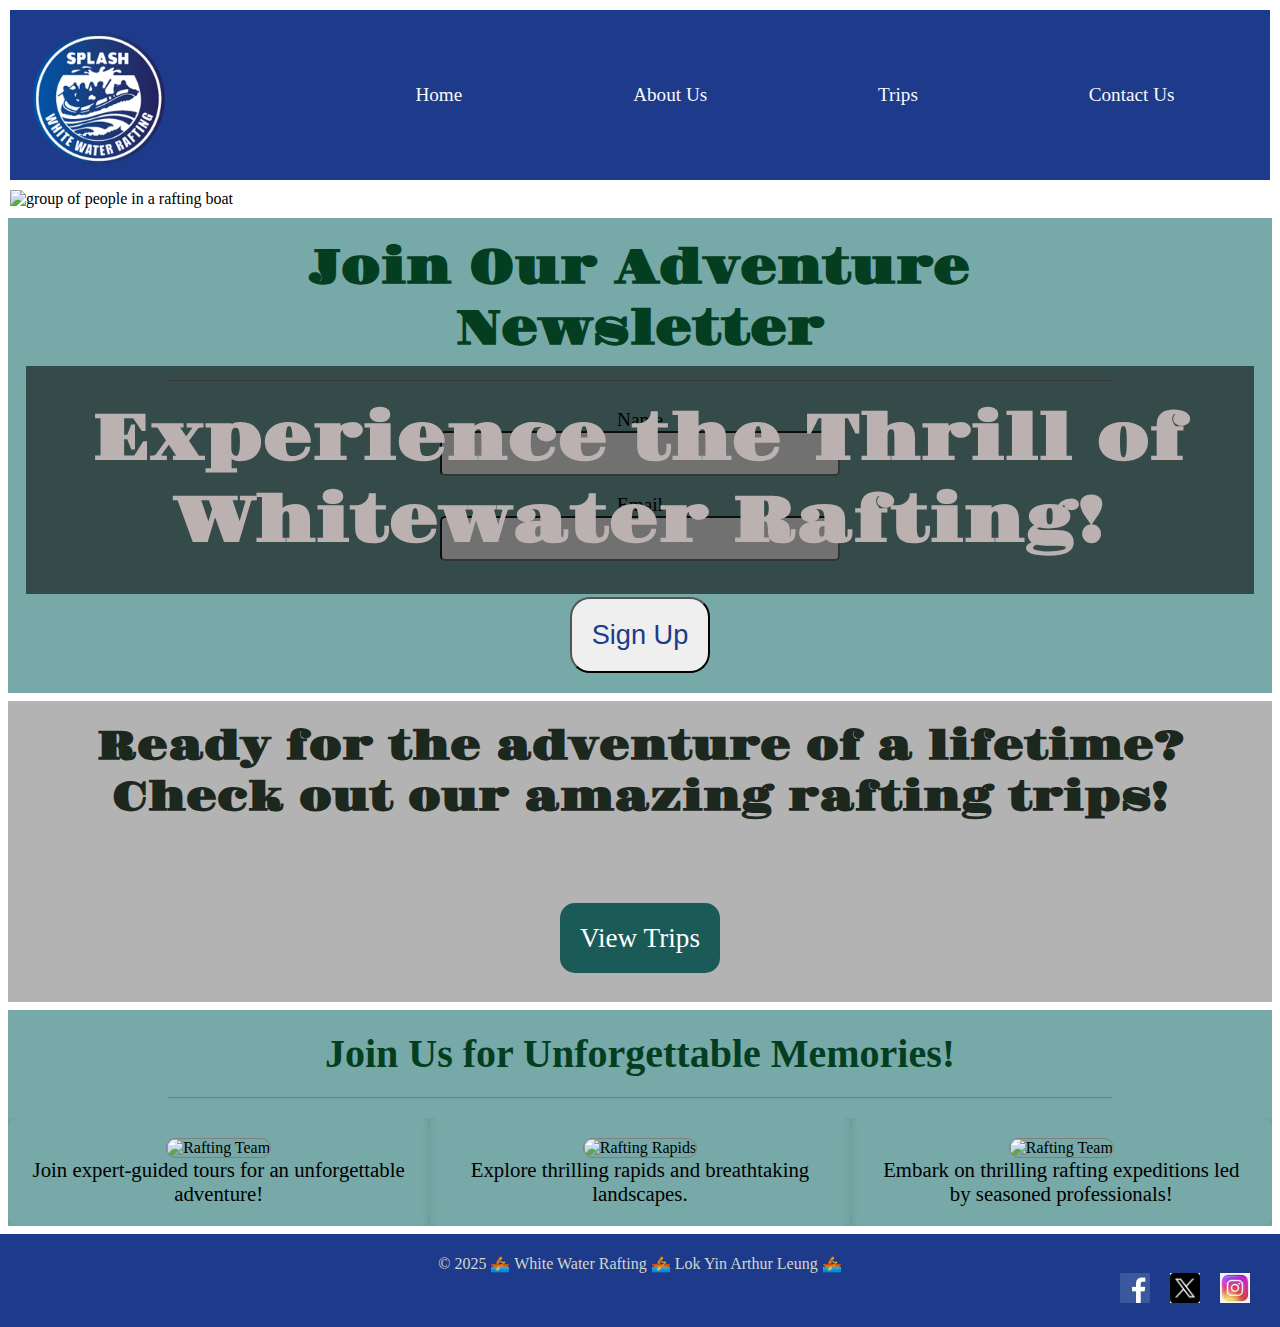
==== wwr/index.html @ b6dfb4f6 "Updated" ====
<!DOCTYPE html>
<html lang="en">
<head>
    <meta charset="UTF-8">
    <meta name="viewport" content="width=device-width, initial-scale=1.0">
    <meta name="description" content="Experience the thrill of white water rafting! Explore our exciting rafting adventures, perfect for all skill levels. Book your next adventure with us today!">
    <meta name="author" content="Gift Ndoma">
    <title>White Water Rafting - Home</title>
    <link rel="preconnect" href="https://fonts.googleapis.com">
    <link rel="preconnect" href="https://fonts.gstatic.com" crossorigin>
    <link href="https://fonts.googleapis.com/css2?family=Gravitas+One&family=Merriweather:wght@400;700&display=swap" rel="stylesheet">
    <link rel="stylesheet" href="styles/rafting.css">
</head>
<body>
    <header>
        <img src="images/logo.png" alt="My Logo">
        <nav>
            <a href="index.html">Home</a>
            <a href="about.html">About Us</a>
            <a href="trips.html">Trips</a>
            <a href="contact.html">Contact Us</a>
        </nav>
    </header>
    <main>
        <section class="home">
            <img src="images/rafting_image4.jpg" alt="group of people in a rafting boat">
            <h1><b>Experience the Thrill of Whitewater Rafting!</b></h1>
        </section>
        <div class="newsletter">
            <h2>Join Our Adventure Newsletter</h2>
            <form class="form field-form">
                <label for="name">Name</label>
                <input type="text" id="name" name="name"><br>
                <label for="email">Email</label>
                <input type="email" id="email" name="email"><br><br>
                <button type="submit">Sign Up</button>
            </form>
        </div>
        <div class="cta">
            <h2>Ready for the adventure of a lifetime? Check out our amazing rafting trips!</h2>
            <div>
                <a href="trips.html">View Trips</a>
            </div>
        </div>
        <section class="grid-section">
            <h2>Join Us for Unforgettable Memories!</h2>
            <div class="grid-container">
                <section class="grid-item">
                    <img src="images/rafting_image5.jpg" alt="Rafting Team">
                    <p>Join expert-guided tours for an unforgettable adventure!</p>
                </section>
                <section class="grid-item">
                    <img src="images/rafting_image4.jpg" alt="Rafting Rapids">
                    <p>Explore thrilling rapids and breathtaking landscapes.</p>
                </section>
                <section class="grid-item">
                    <img src="images/rafting_image5.jpg" alt="Rafting Team">
                    <p>Embark on thrilling rafting expeditions led by seasoned professionals!</p>
                </section>
            </div>
        </section>
    </main>
    <footer>
        <p>&copy; 2025 🚣 White Water Rafting 🚣 Lok Yin Arthur Leung 🚣</p>
        <div class="icons">
            <a href="https://facebook.com" target="_blank">
                <img src="images/facebook.png" alt="Facebook">
            </a>
            <a href="https://x.com" target="_blank">
                <img src="images/X.png" alt="X">
            </a>
            <a href="https://instagram.com" target="_blank">
                <img src="images/instagram.jpg" alt="Instagram">
            </a>
        </div>
    </footer>
</body>   
</html>
---- wwr/styles/rafting.css ----
* {
    margin: 0px;
    padding: 0px;
    box-sizing: border-box;
}

:root {
    --primary-color: #1E3A8A;
    --secondary-color: #033e21;
    --accent1-color: #E56B4F;
    --accent2-color: #76A9A7;
    --accent3-color: #B3B3B3;
}


h1, h2 {
    color: var(--secondary-color);
    font-size: 2rem;
    font-family: 'Gravitas One', 'sans-serif';
}

a img {
    text-decoration: none;
}



.hero {
    position: relative;
    overflow-y: hidden;
    margin: 10px;
}

.hero img {
    width: 100%;
    height: auto;
    display: block;

}

.hero h1 {
    font-size: 2.5rem;
    margin: 0.5em 0;
    padding: 15px;
    width: 100%;
    text-align: center;
    background-color: #b3b3b3ce;
    position: absolute;
    top: 10px;
    z-index: 1;
}

.hero article img {
    height: 110px;
    width: 100px;
    float: right; 
}


.hero article {
    position: absolute; 
    bottom: 5rem; 
    background-color: #b3b3b3ce; 
    padding: clamp(1rem, 3vw, 2rem);
    color: #000;
    margin: 0 1rem; 
}

.hero article p {
    padding-top: 20px; 
    font-size: 1.1rem;
}

header {
    display: grid;
    grid-template-columns: 1fr 3fr;
    align-items: center;
    padding: 10px;
    margin: 10px;
    background: var(--primary-color);
}

nav {
    display: flex;
    justify-content: space-around;
    flex-wrap: wrap; 
}

header img {
    width: 150px;
    height: auto;
    border-radius: 10%;
}

nav a:hover {
    color: var(--accent1-color);
} 

nav a {
    font-size: larger;
    text-decoration: none;
    color:#F8F9FA;
}

.history-content {
    display: flex;
    align-items: center;
    justify-content: center;
    gap: 20px;
    max-width: 1000px;
    margin: 0 auto;
    text-align: justify;
    padding: 20px;
}

.history-text {
    flex: 1;
    padding: 10px;
}

.history-text.left {
    text-align: left;
}

.history-text.right {
    text-align: right;
}

.history-image {
    flex: 0.5;
    text-align: center;
}

.history-image img {
    width: 200px; 
    height: auto;
    border-radius: 10px;
    box-shadow: 2px 2px 10px rgba(0, 0, 0, 0.1);
}

.adventure {
    display: grid;
    grid-template-columns: 1fr 1fr 1fr;
    grid-gap: 20px;
    margin: 20px;
    max-width: 100%;
    padding: 20px;
}

figcaption{
    text-align: center;
    font-size: 1.3rem;
    font-weight: 600;
    font-family: 'Merriweather';
}

.adventure figure img {
    width: 100%;  
    height: 200px;  
    object-fit: cover; 
    padding: 0;
    box-shadow: 10px 10px 15px rgba(0, 0, 0, 0.3);
    border-radius: 5px;
}

.adventure-container {
    background-color: var(--accent3-color);
    margin: 0 0.5em;
}

section h2 {
    font-family: 'Roboto Slab', serif;
    padding: 20px;
    text-align: center;
    font-size: 2.5rem;
}

footer {
    width: 100%;
    padding: 20px;
    text-align: center;
    background-color: var(--primary-color);
    color: #f5f5dcd7;
    box-sizing: border-box;
}


.icons a {
    margin: 0 10px;
    height: 50%
}

.icons a img{
    width: 30px;
    height: 30px;
}

.icons {
    display: flex;
    justify-content: flex-end;
}

.contact {
    text-align: center;
    padding: 20px 10px;
    margin: 10px 10px;
}

.contact h2 {
    padding-bottom: 10px;
    font-size: 2rem;
}

.contact p {
    font-size: 1.5rem;
    padding: 1rem;
}

iframe {
	width: 100%;
    padding: .5rem;
    border: none;
}

.employees_profiles { 
    padding: 1rem;
    background-color: whitesmoke;
    border: 1px solid #8080804c;
    margin: 0.5em;
}

.employees {
    display: flex;
    gap: 3rem;
    justify-content: center;
    flex-wrap: wrap;
}

.employees_profiles h2 {
    text-align: center;
    font-size: 2.5rem;
    padding-bottom: 20px;
}

.employees img {
    border-radius: 50%;
}

.employees p {
    font-size: 1.2rem;
    color: var(--primary-color);
    font-weight: 600;
    text-align: center;
    width: 200px;
}

.contact_container {
    background-color: var(--accent3-color);
    margin: 0.5em;
}

.employee {
    display: flex;
    flex-direction: column;
    align-items: center;
} 

.form {
    background-color: var(--accent2-color);
    margin: .5rem;
    padding: 20px;
    display: flex;
    flex-direction: column;
    align-items: center;
    border-radius: 5px;
}

.field {
    display: grid;
    grid-gap: .5rem;
    margin: 1rem;
    border: none;
    padding: 20px;
}

legend {
    font-size: 1.5rem;
    text-align: center;
    color: #2B2B2B;
}

.form h2 {
    text-align: center;
    padding: 20px;
}

input, textarea {
    padding: 0.5rem;
    font-size: 1.1rem;
    border-radius: 5px;
}

label {
    text-align: center;
    font-size: 1.2rem;
}

button {
    padding: 20px;
    border-radius: 20px;
    font-size: 1.7rem;
    font-weight: 500;
    color: var(--primary-color);
}

button:hover {
    background-color: #033e21;
    color: whitesmoke;
    cursor: pointer;
}

footer p a {
    text-decoration: none;
    color: #f5f5dcd7;
}

footer p a:hover {
    color: var(--accent1-color)
}

.home {
    position: relative;
    margin: 10px;
}

.home img {
    width: 100%;
    height: auto;
    display: block;
}

.home h1 {
    position: absolute;
    top: 10rem;
    font-size: clamp(2rem, 6vw, 4rem);
    margin: 1rem;
    text-align: center;
    background-color: #0000008e;
    padding: clamp(1rem, 3vw, 2rem);
    color: #bbb1b1;
}

.newsletter {
    background-color: var(--accent2-color);
    margin: 0 0.5em;
}

.newsletter h2 {
    text-align: center;
    padding: 20px;
    font-size: 3rem;
    border-bottom: 0.7px solid rgb(138, 126, 126);
    margin: 0 10rem;
} 

.field-form input {
    width: 25rem;
    padding: 10px;
}


.cta {
    background-color: var(--accent3-color);
    margin: 0 0.5em;
    text-align: center;
}

.cta h2 {
    padding: 20px;
    text-align: center;
    font-size: 2.5rem;
    color: rgb(28, 39, 29);
}

.cta div{
    padding: 5rem 0 3rem 0;
}

.cta a {
    text-decoration: none;
    color: #fff;;
    background-color: #1a5a57;
    padding: 20px;
    font-size: 1.7rem;
    font-weight: 500;
    border-radius: 15px;
}

.cta a:hover {
    color: #fff;
    background-color: var(--secondary-color);
}

.grid-container {
    display: grid;
    grid-template-columns: repeat(auto-fit, minmax(300px, 1fr));
    margin: 0;
    overflow-x: hidden;
}

.grid-item {
    padding: 20px;
    border-radius: 10px;
    box-shadow: 0 0 10px rgba(0, 0, 0, 0.1);
    text-align: center;
}

.grid-item p {
    font-size: 1.3rem;
}

.grid-section {
    background-color: var(--accent2-color);
    margin: 0.5em;
}

.grid-section h2 {
    border-bottom: 1px solid #b34b34a4;
    margin: 0 10rem;
    margin-bottom: 20px;
}

.grid-item img {
    border-radius: 10px;
    border: 1px solid grey;
    width: 100%;
    height: auto;
}

.trip img {
    width: 100%;
    height: auto;
    border-radius: 5px;
    box-shadow: 10px 10px 15px rgba(0, 0, 0, 0.3);
}

.trips {
    display: grid;
    grid-template-columns: repeat(auto-fit, minmax(300px, 1fr));
    margin: 0.5em;
    gap: 20px;
    background-color: #f1d1d1;
    border-radius: 5px;
}

.trip {
    padding: 20px 10px;
}

.trip h3 {
    text-align: center;
    padding: 5px;
    font-size: 1.5rem;
    color: #b51901;
    font-family: 'Montserrat', 'sans-serif';
}

.trip p {
    text-align: center;
    font-size: 1.2rem;
    padding: 5px;
    font-family: 'Roboto', 'Serif';
    color: #000000;
}

.trip-table {
    border: 2px solid rgb(140 140 140);
    border-collapse: collapse;
    border-spacing: 0;
    margin: 2rem auto;
    width: 90%;
}

th, td {
    border: 2px solid rgb(6, 6, 6);
    padding: 10px;
    font-family: 'Montserrat', 'sans-serif';
    text-align: center; 
}

.trips-div {
    background-color: var(--accent3-color);
    height: 350px;
    display: flex;
    margin: 0.5em;
    box-shadow: 10px 10px 40px rgba(0, 0, 0, 0.3);
}

thead th {
    background-color: var(--accent2-color);
    font-size: 1.3rem;

}

tbody > tr:nth-of-type(even) {
    background-color: var(--accent2-color);
}

tbody > tr:nth-of-type(odd) {
    background-color: #6b2f2f;
    color: #fff;
}

.cta p {
    font-size: 1.2rem;
}
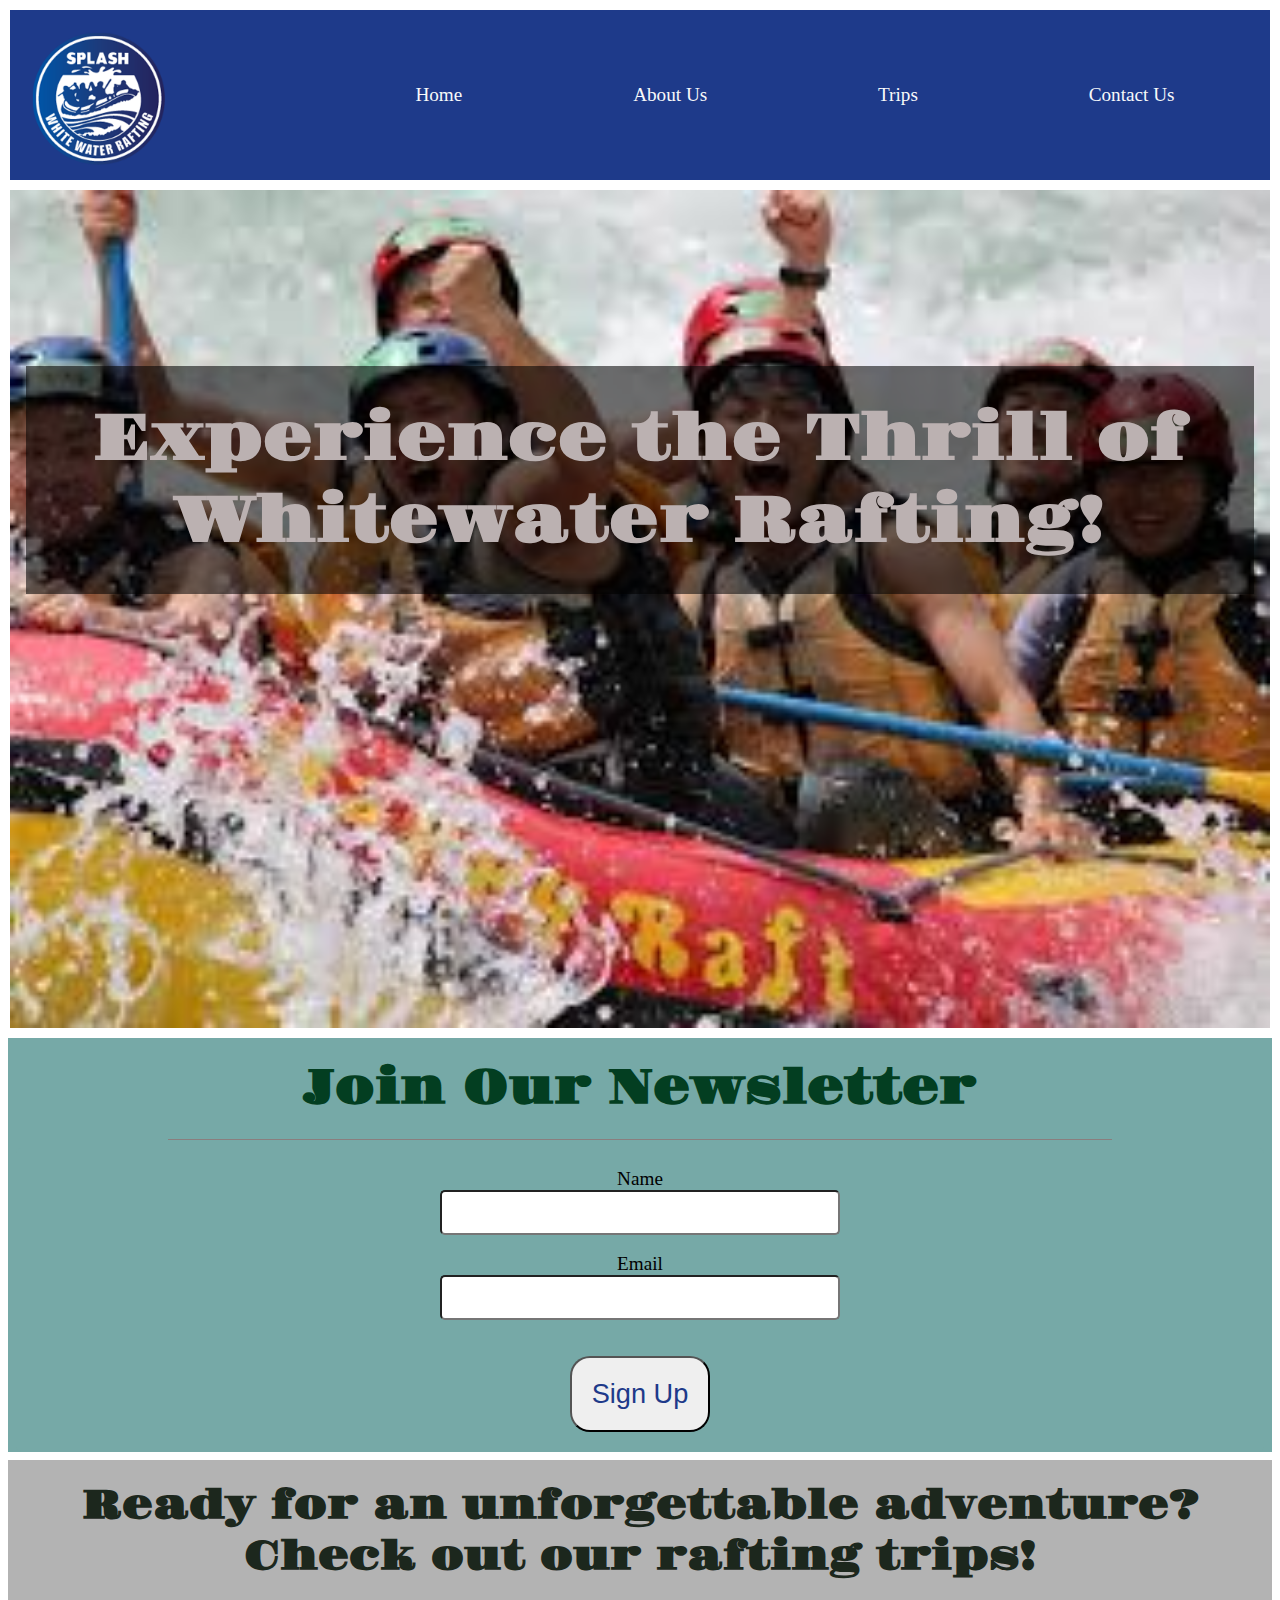
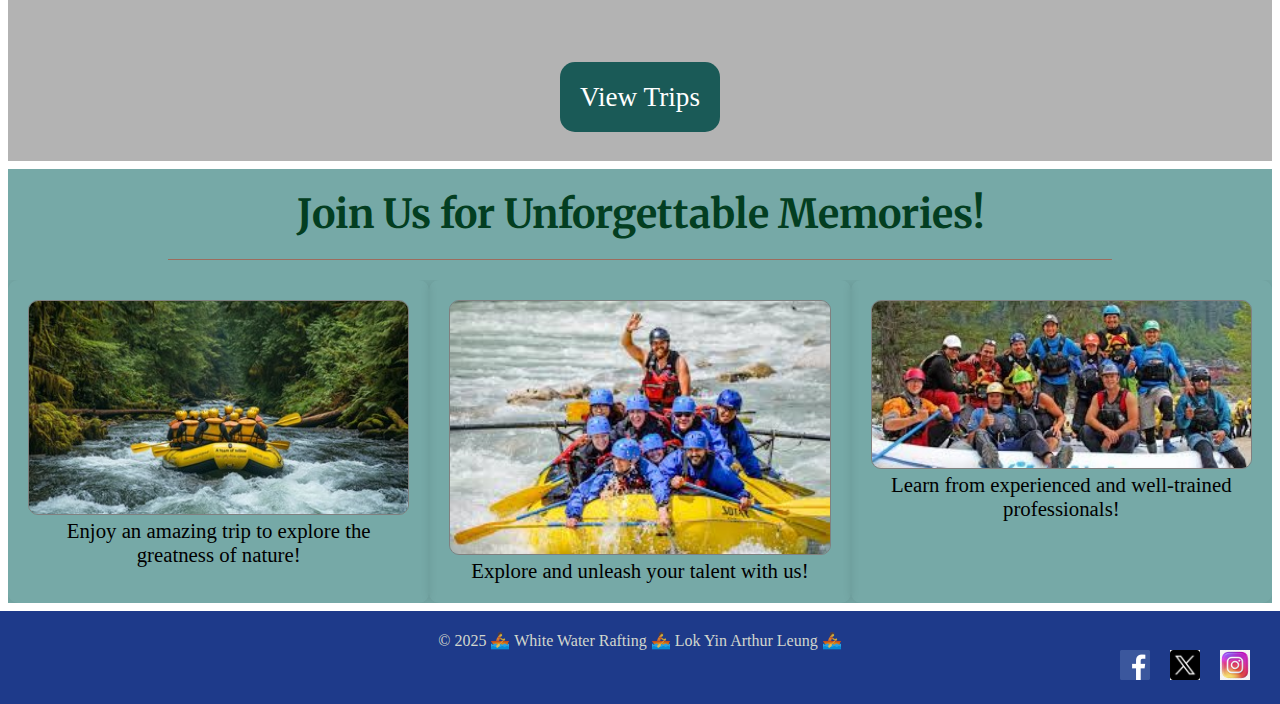
==== commit a5ea69c5: "Updated" ====
--- a/wwr/index.html
+++ b/wwr/index.html
@@ -3,8 +3,8 @@
 <head>
     <meta charset="UTF-8">
     <meta name="viewport" content="width=device-width, initial-scale=1.0">
-    <meta name="description" content="Experience the thrill of white water rafting! Explore our exciting rafting adventures, perfect for all skill levels. Book your next adventure with us today!">
-    <meta name="author" content="Gift Ndoma">
+    <meta name="description" content="Experience an amazing rafting trip in your lifetime! Explore our rafting trips that suit everyone. Book your unforgettable trip with us now!">
+    <meta name="author" content="Lok Yin Arthur Leung">
     <title>White Water Rafting - Home</title>
     <link rel="preconnect" href="https://fonts.googleapis.com">
     <link rel="preconnect" href="https://fonts.gstatic.com" crossorigin>
@@ -23,11 +23,11 @@
     </header>
     <main>
         <section class="home">
-            <img src="images/rafting_image4.jpg" alt="group of people in a rafting boat">
+            <img src="images/happy_client.jpg" alt="group of happy clients in a rafting boat">
             <h1><b>Experience the Thrill of Whitewater Rafting!</b></h1>
         </section>
         <div class="newsletter">
-            <h2>Join Our Adventure Newsletter</h2>
+            <h2>Join Our Newsletter</h2>
             <form class="form field-form">
                 <label for="name">Name</label>
                 <input type="text" id="name" name="name"><br>
@@ -37,7 +37,7 @@
             </form>
         </div>
         <div class="cta">
-            <h2>Ready for the adventure of a lifetime? Check out our amazing rafting trips!</h2>
+            <h2>Ready for an unforgettable adventure? Check out our rafting trips!</h2>
             <div>
                 <a href="trips.html">View Trips</a>
             </div>
@@ -46,16 +46,16 @@
             <h2>Join Us for Unforgettable Memories!</h2>
             <div class="grid-container">
                 <section class="grid-item">
-                    <img src="images/rafting_image5.jpg" alt="Rafting Team">
-                    <p>Join expert-guided tours for an unforgettable adventure!</p>
+                    <img src="images/nature.jpg" alt="nature">
+                    <p>Enjoy an amazing trip to explore the greatness of nature!</p>
                 </section>
                 <section class="grid-item">
-                    <img src="images/rafting_image4.jpg" alt="Rafting Rapids">
-                    <p>Explore thrilling rapids and breathtaking landscapes.</p>
+                    <img src="images/talent.jpg" alt="talent">
+                    <p>Explore and unleash your talent with us!</p>
                 </section>
                 <section class="grid-item">
-                    <img src="images/rafting_image5.jpg" alt="Rafting Team">
-                    <p>Embark on thrilling rafting expeditions led by seasoned professionals!</p>
+                    <img src="images/team.jpg" alt="Rafting Team">
+                    <p>Learn from experienced and well-trained professionals!</p>
                 </section>
             </div>
         </section>
--- a/wwr/styles/rafting.css
+++ b/wwr/styles/rafting.css
@@ -169,7 +169,7 @@
 }
 
 section h2 {
-    font-family: 'Roboto Slab', serif;
+    font-family: 'Merriweather', serif;
     padding: 20px;
     text-align: center;
     font-size: 2.5rem;
@@ -462,14 +462,14 @@
     padding: 5px;
     font-size: 1.5rem;
     color: #b51901;
-    font-family: 'Montserrat', 'sans-serif';
+    font-family: 'Merriweather', 'sans-serif';
 }
 
 .trip p {
     text-align: center;
     font-size: 1.2rem;
     padding: 5px;
-    font-family: 'Roboto', 'Serif';
+    font-family: 'Merriweather', 'Serif';
     color: #000000;
 }
 
@@ -484,7 +484,7 @@
 th, td {
     border: 2px solid rgb(6, 6, 6);
     padding: 10px;
-    font-family: 'Montserrat', 'sans-serif';
+    font-family: 'Merriweather', 'sans-serif';
     text-align: center; 
 }
 
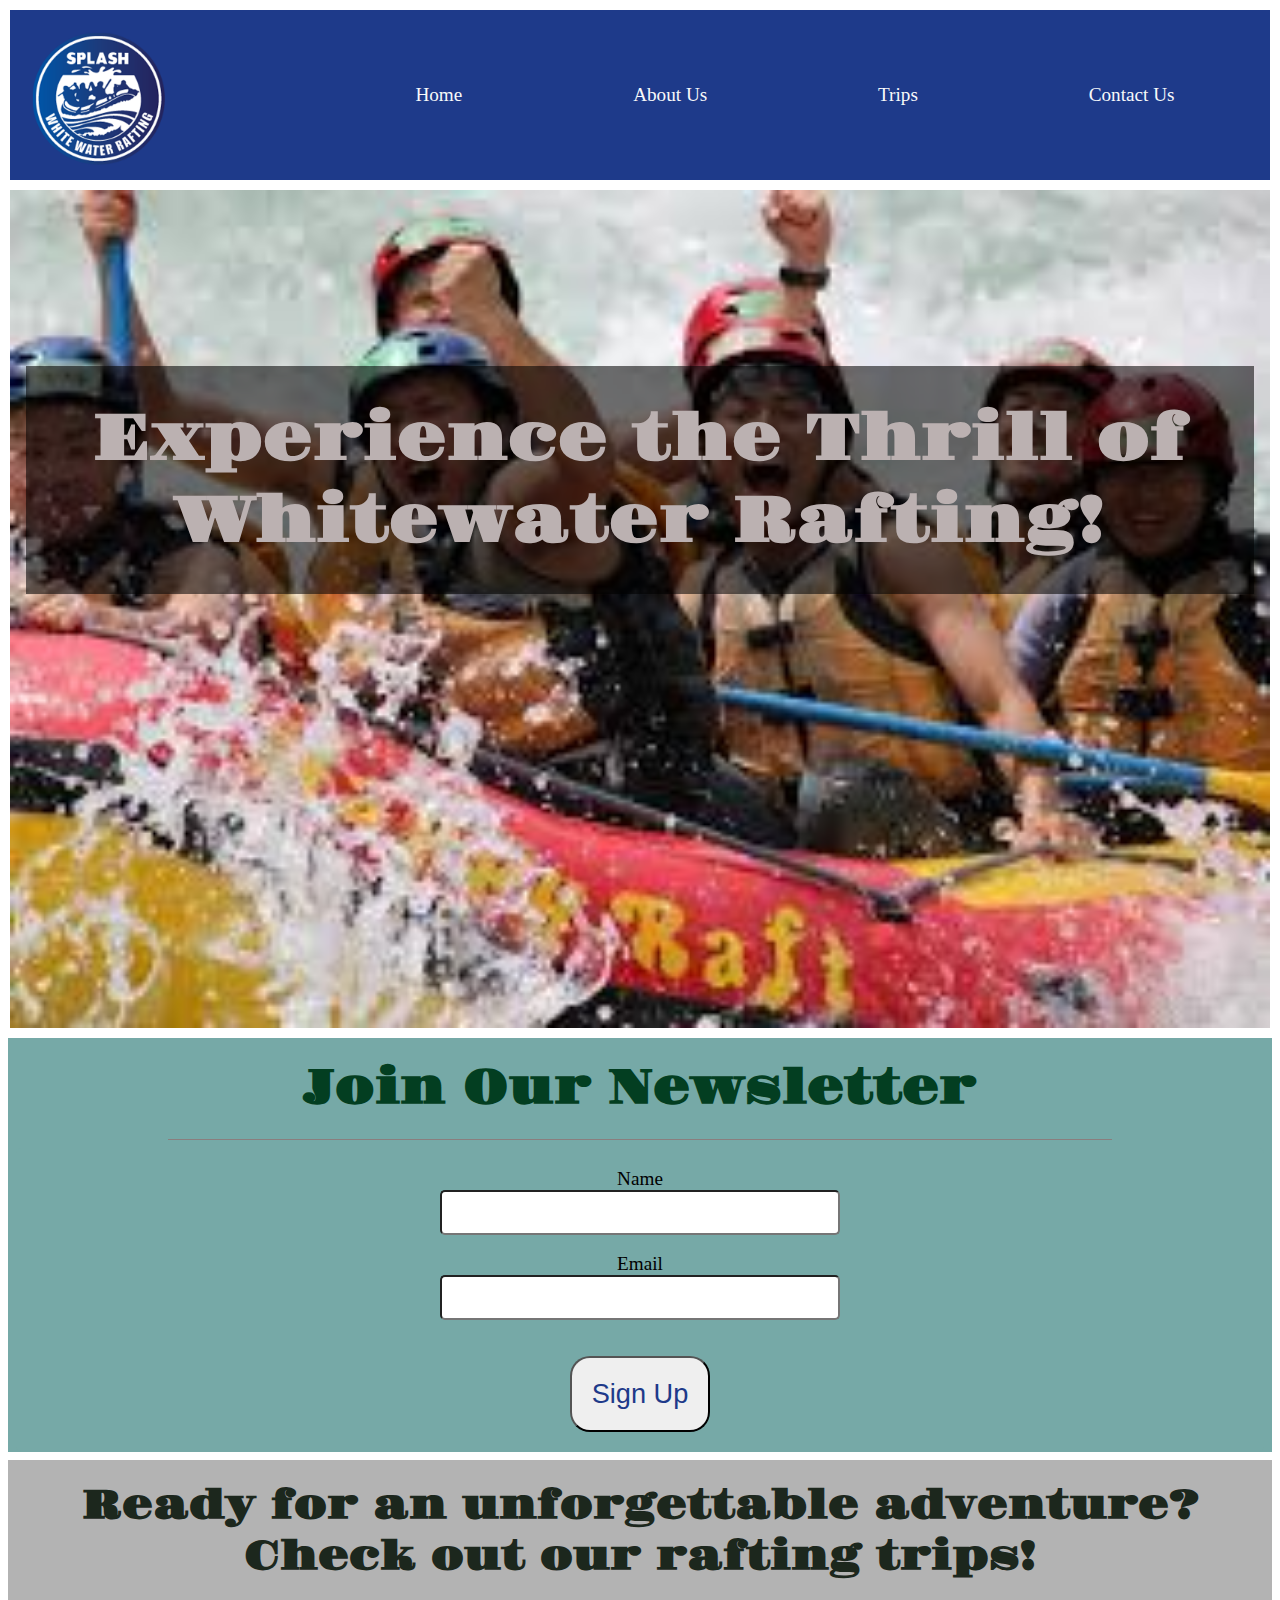
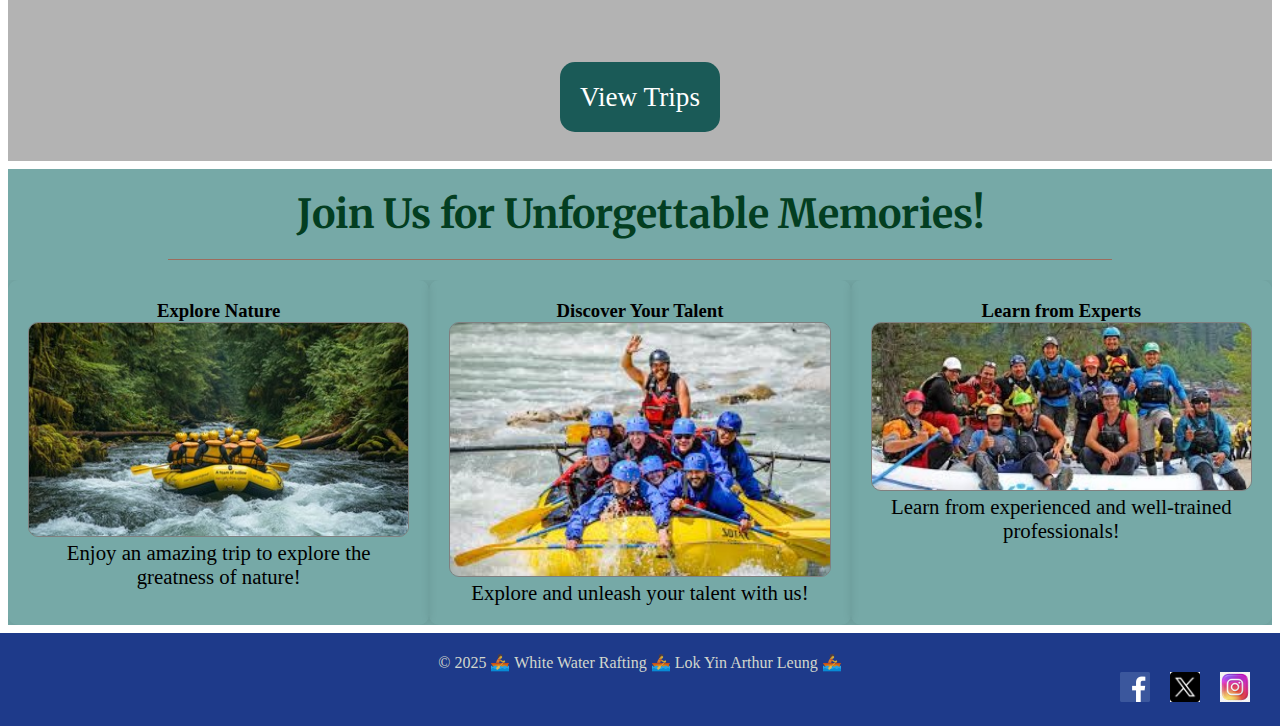
==== commit f3b97fb1: "Updated" ====
--- a/wwr/index.html
+++ b/wwr/index.html
@@ -46,14 +46,17 @@
             <h2>Join Us for Unforgettable Memories!</h2>
             <div class="grid-container">
                 <section class="grid-item">
+                    <h3>Explore Nature</h3>
                     <img src="images/nature.jpg" alt="nature">
                     <p>Enjoy an amazing trip to explore the greatness of nature!</p>
                 </section>
                 <section class="grid-item">
+                    <h3>Discover Your Talent</h3>
                     <img src="images/talent.jpg" alt="talent">
                     <p>Explore and unleash your talent with us!</p>
                 </section>
                 <section class="grid-item">
+                    <h3>Learn from Experts</h3>
                     <img src="images/team.jpg" alt="Rafting Team">
                     <p>Learn from experienced and well-trained professionals!</p>
                 </section>
--- a/wwr/styles/rafting.css
+++ b/wwr/styles/rafting.css
@@ -503,11 +503,11 @@
 }
 
 tbody > tr:nth-of-type(even) {
-    background-color: var(--accent2-color);
+    background-color: #c7c92e;
 }
 
 tbody > tr:nth-of-type(odd) {
-    background-color: #6b2f2f;
+    background-color: #22295e;
     color: #fff;
 }
 
